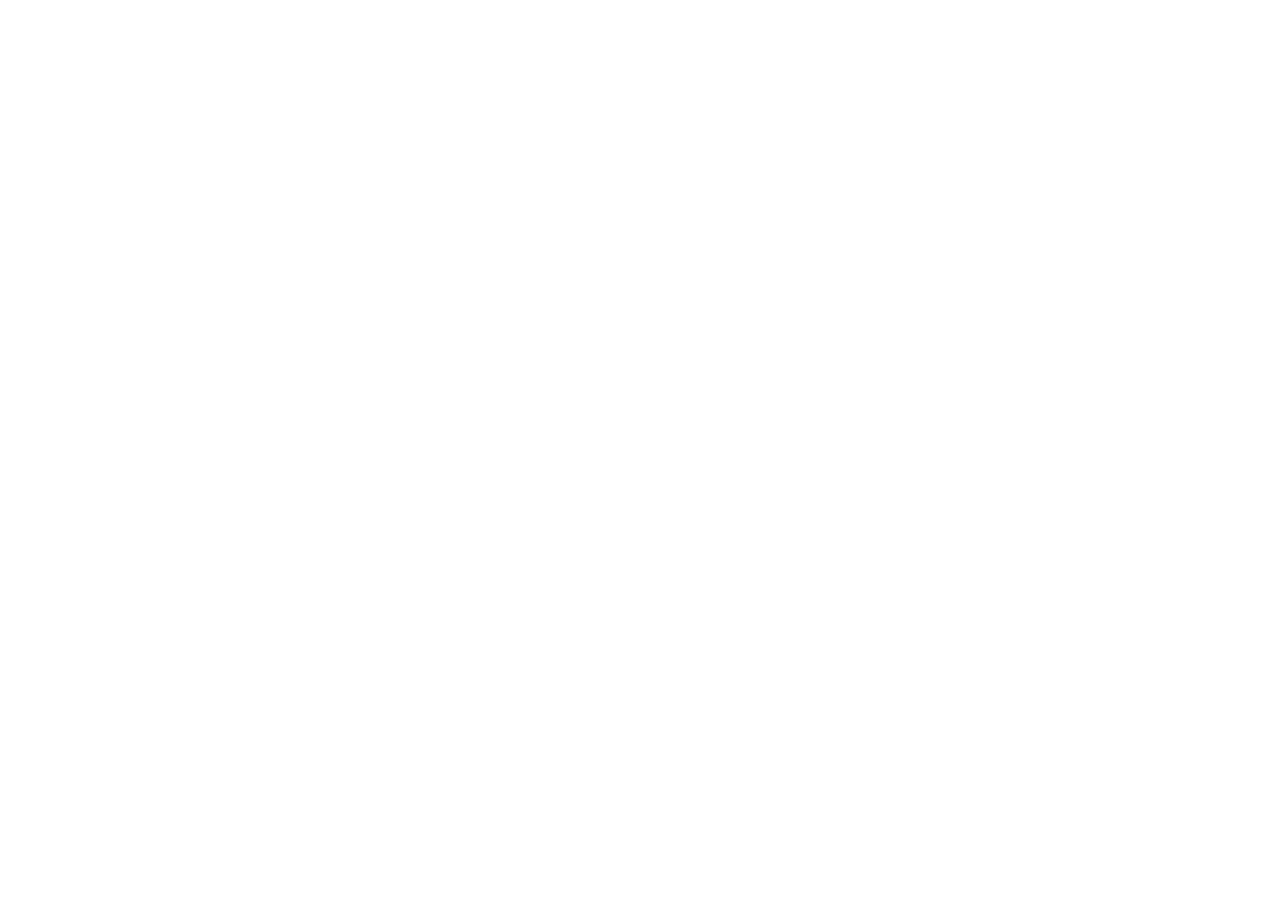
==== index.html @ 4fa89ee1 "init commit" ====
<!DOCTYPE html>
<html lang="en">
<head>
<meta charset="UTF-8">
<meta name="viewport" content="width=device-width, initial-scale=1.0">
<meta http-equiv="X-UA-Compatible" content="ie=edge">
<link rel="stylesheet" href="https://cdnjs.cloudflare.com/ajax/libs/twitter-bootstrap/4.4.1/css/bootstrap.min.css">
<link rel="stylesheet" href="https://cdnjs.cloudflare.com/ajax/libs/font-awesome/5.11.2/css/all.min.css">
<link rel="stylesheet" href="style.css">
<title>Code Quiz</title>
</head>
<body>

<script src="https://cdnjs.cloudflare.com/ajax/libs/jquery/3.4.1/jquery.slim.min.js"></script>
<script src="https://cdnjs.cloudflare.com/ajax/libs/popper.js/1.16.0/umd/popper.min.js"></script>
<script src="https://cdnjs.cloudflare.com/ajax/libs/twitter-bootstrap/4.4.1/js/bootstrap.min.js"></script>
</body>
</html>
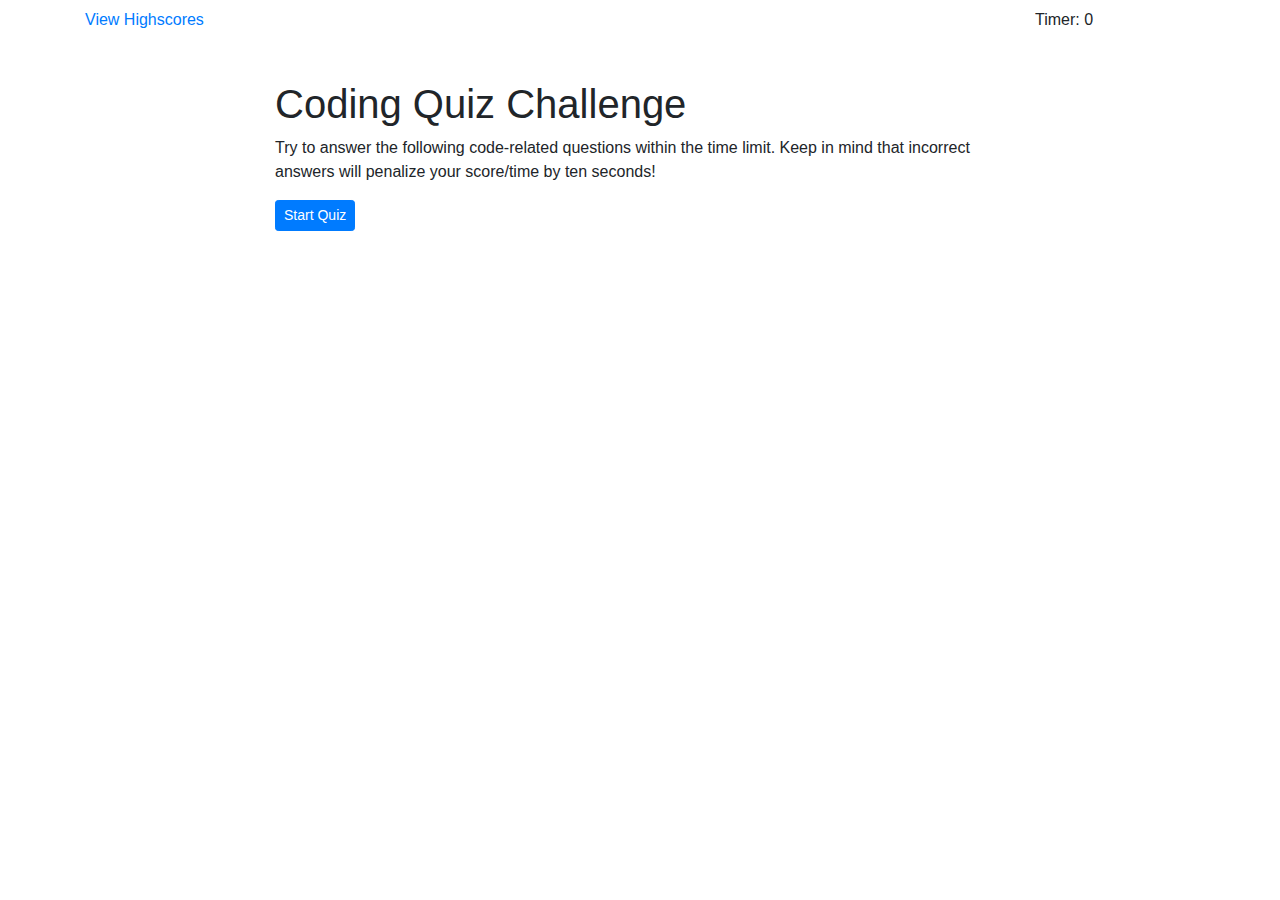
==== commit b0f344f8: "UI for first page" ====
--- a/index.html
+++ b/index.html
@@ -1,18 +1,51 @@
 <!DOCTYPE html>
 <html lang="en">
-<head>
-<meta charset="UTF-8">
-<meta name="viewport" content="width=device-width, initial-scale=1.0">
-<meta http-equiv="X-UA-Compatible" content="ie=edge">
-<link rel="stylesheet" href="https://cdnjs.cloudflare.com/ajax/libs/twitter-bootstrap/4.4.1/css/bootstrap.min.css">
-<link rel="stylesheet" href="https://cdnjs.cloudflare.com/ajax/libs/font-awesome/5.11.2/css/all.min.css">
-<link rel="stylesheet" href="style.css">
-<title>Code Quiz</title>
-</head>
-<body>
+	<head>
+		<meta charset="UTF-8">
+		<meta name="viewport" content="width=device-width, initial-scale=1.0">
+		<meta http-equiv="X-UA-Compatible" content="ie=edge">
+		<link rel="stylesheet" href="https://cdnjs.cloudflare.com/ajax/libs/twitter-bootstrap/4.4.1/css/bootstrap.min.css">
+		<link rel="stylesheet" href="https://cdnjs.cloudflare.com/ajax/libs/font-awesome/5.11.2/css/all.min.css">
+		<link rel="stylesheet" href="style.css">
+		<title>Code Quiz</title>
+	</head>
+	<body>
+		<!-- Build Out UI -->
+		<div class="container" id="header">
+			<div class="row mt-2">
+				<div class="col" id="highscores">
+					<a href="#">View Highscores</a>
+				</div>
+				<div class="col-8">
+				</div>
+				<div class="col" id="timer">
+					Timer: 0
+				</div>
+			</div>
+		</div>
+		<div class="container" id="quiz">
+			<div class="row mt-5">
+				<div class="col">
+				</div>
+				<div class="col-8">
+					<h1>
+						Coding Quiz Challenge
+					</h1>
+					<p>
+						Try to answer the following code-related questions within the time limit. Keep in mind
+						that incorrect answers will penalize your score/time by ten seconds!
+					</p>
+					<button type="button" class="btn btn-primary btn-sm">Start Quiz</button>
+				</div>
+				<div class="col">
+				</div>
+			</div>
+		</div>
 
-<script src="https://cdnjs.cloudflare.com/ajax/libs/jquery/3.4.1/jquery.slim.min.js"></script>
-<script src="https://cdnjs.cloudflare.com/ajax/libs/popper.js/1.16.0/umd/popper.min.js"></script>
-<script src="https://cdnjs.cloudflare.com/ajax/libs/twitter-bootstrap/4.4.1/js/bootstrap.min.js"></script>
-</body>
+		<script src="https://cdnjs.cloudflare.com/ajax/libs/jquery/3.4.1/jquery.slim.min.js"></script>
+		<script src="https://cdnjs.cloudflare.com/ajax/libs/popper.js/1.16.0/umd/popper.min.js"></script>
+		<script src="https://cdnjs.cloudflare.com/ajax/libs/twitter-bootstrap/4.4.1/js/bootstrap.min.js"></script>
+		<!-- Link JS file -->
+		<script src="script.js"></script>
+	</body>
 </html>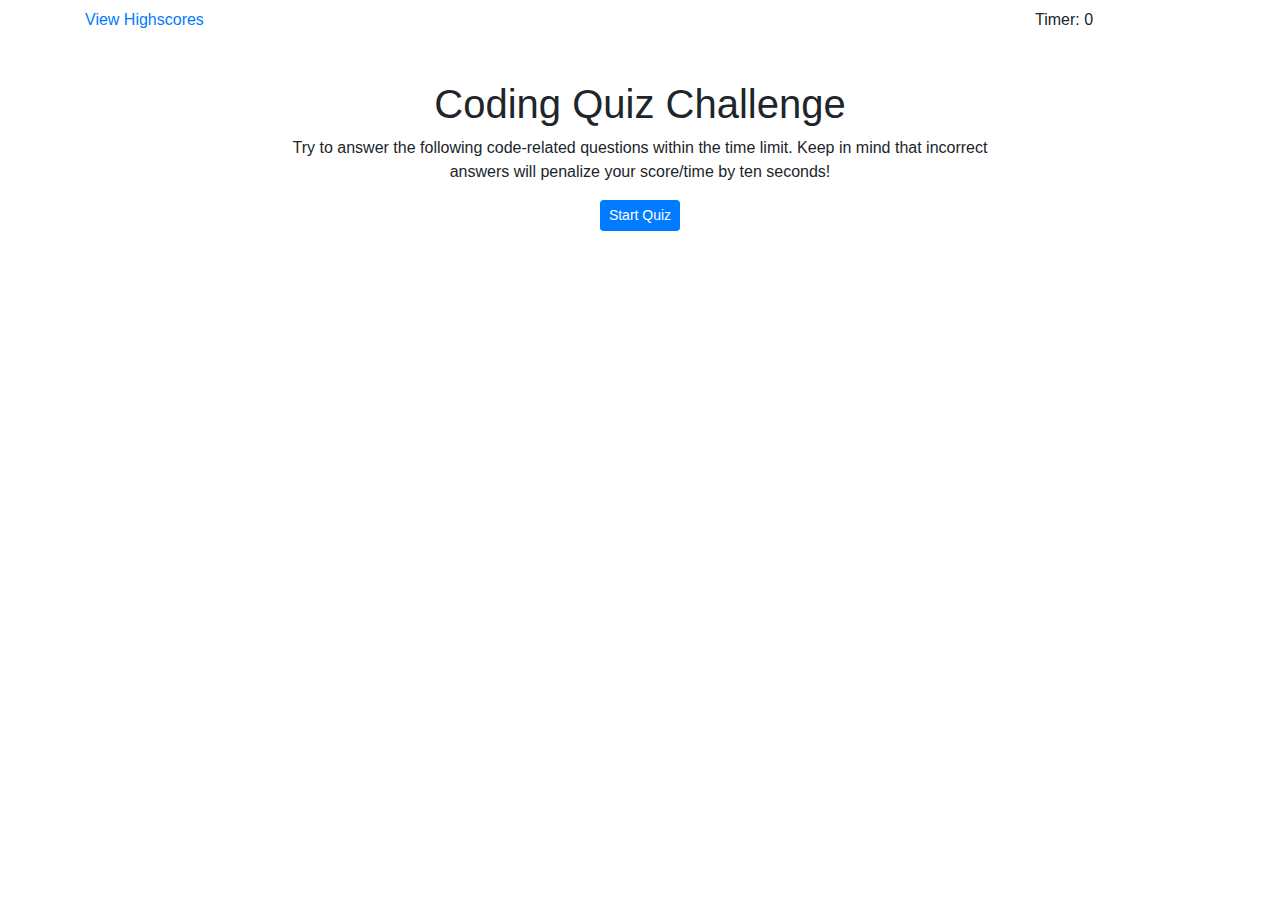
==== commit 348da19b: "button redirection" ====
--- a/index.html
+++ b/index.html
@@ -35,7 +35,7 @@
 						Try to answer the following code-related questions within the time limit. Keep in mind
 						that incorrect answers will penalize your score/time by ten seconds!
 					</p>
-					<button type="button" class="btn btn-primary btn-sm">Start Quiz</button>
+					<button id="start" type="button" class="btn btn-primary btn-sm">Start Quiz</button>
 				</div>
 				<div class="col">
 				</div>
--- a/style.css
+++ b/style.css
@@ -0,0 +1,3 @@
+#quiz{
+	text-align: center;
+}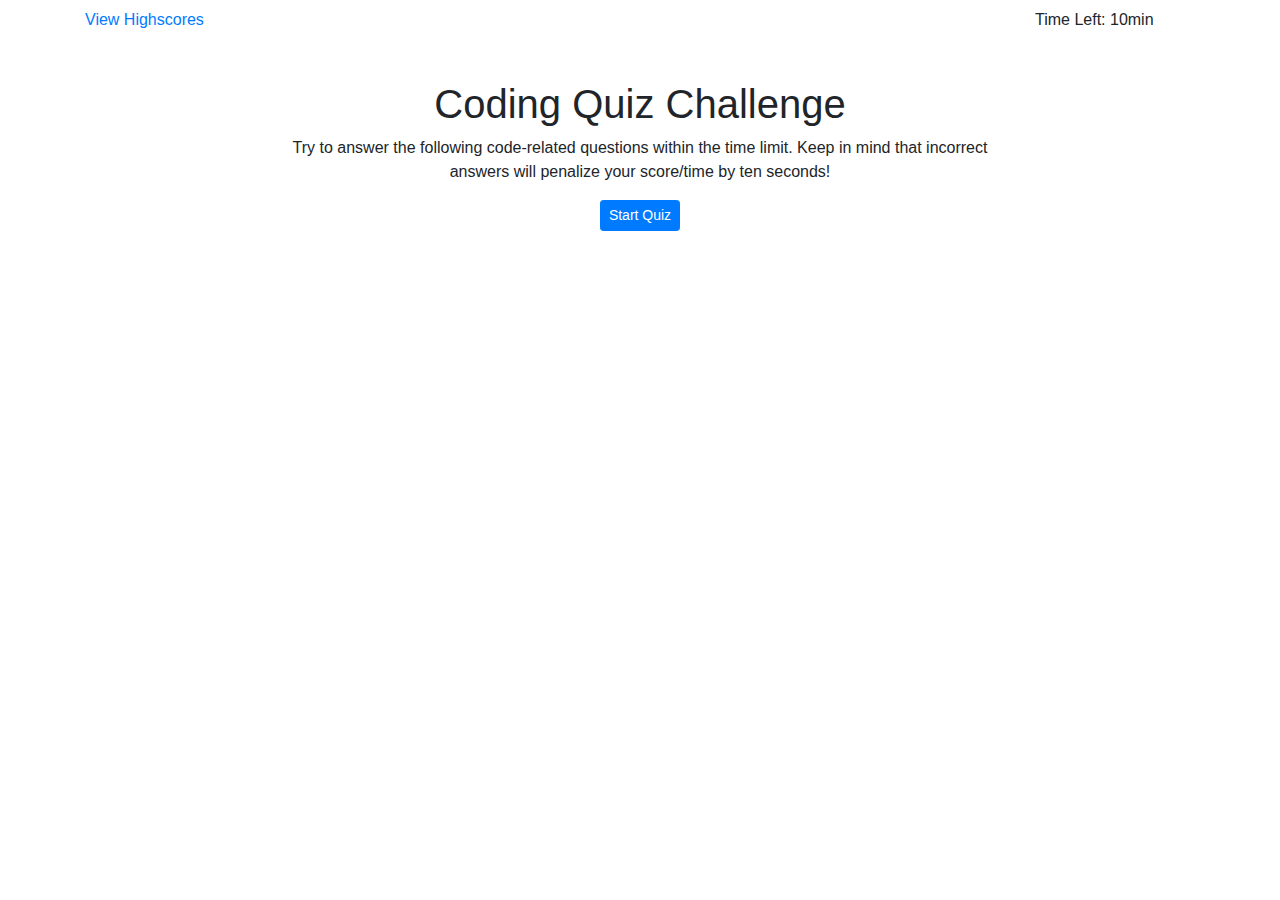
==== commit 67f41edc: "assigned Qs & As" ====
--- a/index.html
+++ b/index.html
@@ -13,17 +13,17 @@
 		<!-- Build Out UI -->
 		<div class="container" id="header">
 			<div class="row mt-2">
-				<div class="col" id="highscores">
+				<div class="col" id="viewscores">
 					<a href="#">View Highscores</a>
 				</div>
 				<div class="col-8">
 				</div>
 				<div class="col" id="timer">
-					Timer: 0
+					Time Left: 10min
 				</div>
 			</div>
 		</div>
-		<div class="container" id="quiz">
+		<div class="container" id="intro">
 			<div class="row mt-5">
 				<div class="col">
 				</div>
--- a/style.css
+++ b/style.css
@@ -1,3 +1,33 @@
+#intro{
+	text-align: center;
+}
 #quiz{
-	text-align: center;
+	align-content: left;
+}
+.buttonsList{
+	list-style-type: none;
+	padding-top: 30px;
+	padding-left: 0px;
+}
+.ans{
+	background-color: rgb(245, 236, 106);
+	width: 200px;
+	margin-top: 10px;
+	padding: 5px 10px;
+	border-radius: 15px;
+	border-color: rgb(245, 236, 106)
+}
+.ans:hover{
+	background-color: rgb(228, 187, 3);
+	border-color: rgb(142, 143, 255);
+}
+.ans:active{
+	background-color: rgb(70, 55, 211);
+	color: white;
+}
+.highscores{
+	width: auto;
+	background-color: wheat;
+	padding: 5px;
+	margin-bottom: 5px;
 }